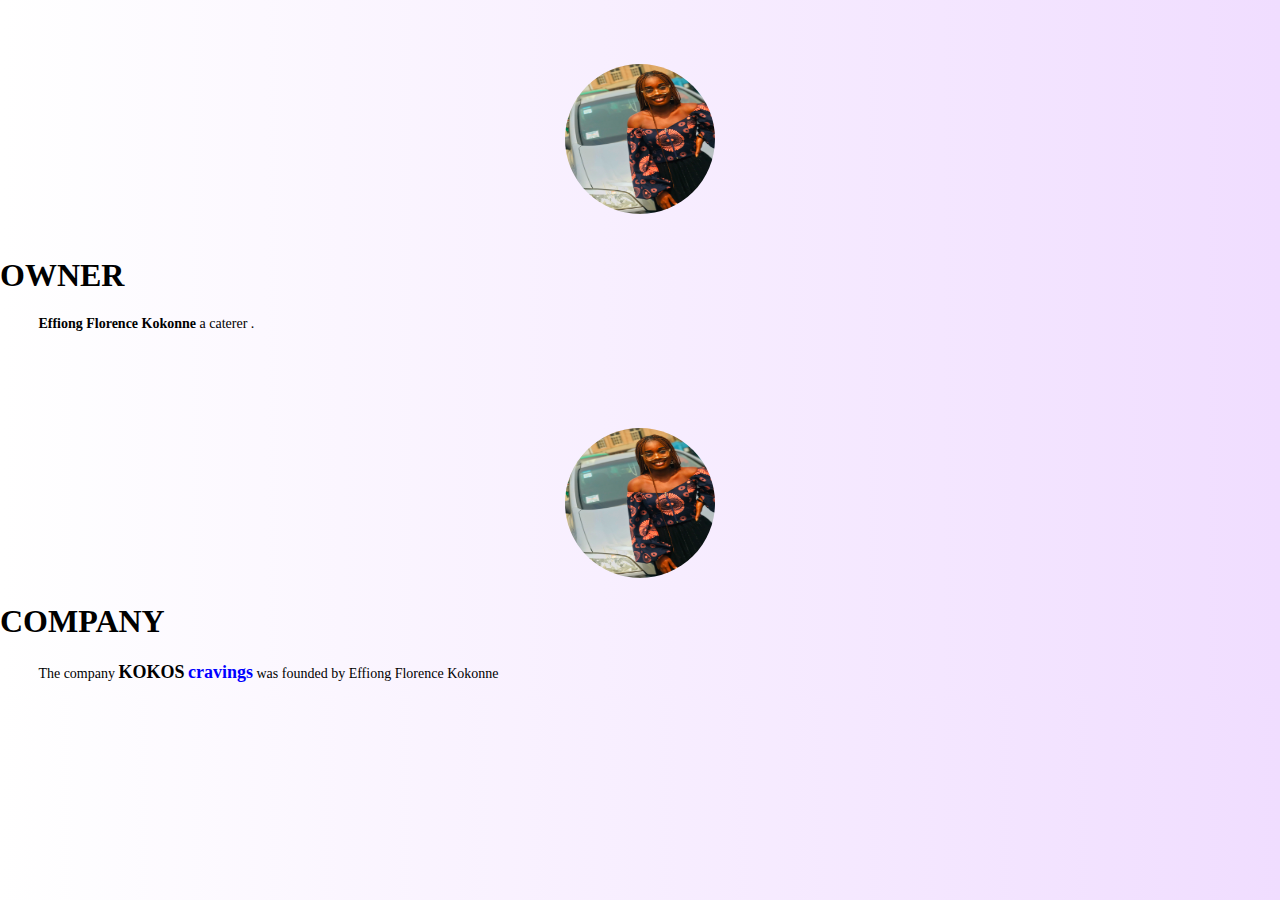
==== about.html @ 722385ee "Add files via upload" ====
<!DOCTYPE html>
<html lang="en">
<head>
    <meta charset="UTF-8">
    <meta http-equiv="X-UA-Compatible" content="IE=edge">
    <meta name="viewport" content="width=device-width, initial-scale=1.0">
    <link rel="stylesheet" href="about.css">
    <title>About</title>
</head>
<body>
    <div class="container">
    <a href="#example"><img src="pic.jpg" class="profile-pic"></a>
   <div class="lightbox" id="example">
</div>
     
      <div class="lightbox-content">
        
      </div>
   </div>
</div>

  <br>
  
  <h1 class="owner">OWNER</h1>
  <p class="own"><strong>Effiong Florence Kokonne</strong> a caterer .</p>
  <br>
  
    <div class="container2">
    <a href="#example"><img src="pic.jpg" class="profile-pic"></a>
   <div class="lightbox" id="example">
</div>
     
      <div class="lightbox-content">
        
      </div>
   </div>
</div>
  <h1 class="company">COMPANY</h1>
  
    <p class="com">The company <strong>
      <span class="koko">KOKOS</span> <span class="crav">cravings</span>
      </strong> was founded by Effiong Florence Kokonne</p>
  
  </body>
  </html>
---- about.css ----
body{
   overflow:scroll;
   background-image:linear-gradient(270deg, #F0DDFF, #ffffff);
width:100%;
height:100%;
 margin:0;
 
 } 
 .com{
   font-size:14px;
      -webkit-animation: bottom 3.5s alternate-reverse ease-in-out 0s 1 forwards;
 }
  .company{
       -webkit-animation: bottom 3s alternate-reverse ease-in-out 0s 1 forwards;
 
  }
  .container{
       -webkit-animation: bottom 1s alternate-reverse ease-in-out 0s 1 forwards;
  text-align: center;
  width:100%;
  height:auto;
  }
  .container2{
       -webkit-animation: bottom 2.5s alternate-reverse ease-in-out 0s 1 forwards;
  text-align: center;
  width:100%;
  height:auto;
  }
  .content{
    text-align:left;
    width:100%
    height:auto;
  }
   .crav{
 color:blue;
 font-size:18px;
 font-family: 'Brush Script MT', cursive;
 }
  img{
    filter:saturate(150%);
  }
   .koko{
     font-size:18px;
   color:black;
   font-family: 'Brush Script MT', cursive;
 }
 p{
   margin-left:3%;
 font-family: 'Times New Roman', serif;
 }
.profile-pic{
margin-top:5%;
  width:150px;
  height:150px;
  border-radius:22500px;
  text-align:center;
}

.own{
     -webkit-animation: bottom 2s alternate-reverse ease-in-out 0s 1 forwards;
  font-size:14px;
}
.owner{
     -webkit-animation: bottom 1.5s alternate-reverse ease-in-out 0s 1 forwards;
}
.lightbox {
         visibility: hidden; 
         display: table; 
         position: fixed;
         top: 0;
         left: 0;
         width: 100%;
         height: 100%;
         background: rgba(0, 0, 0, 1.0); 
      }
      .lightbox:target {
         visibility: visible;
      }
      .lightbox-content {
        z-index: 2;
        position:relative;
         display: table-cell;
         vertical-align: left; 
         text-align: center;
      }
     
      @-webkit-keyframes bottom{
  to{
  -ms-webkit-transform:translate(0px, 1000px);
  -webkit-transform:translate(0px, 1000px);
  transform:translate(0px, 1000px);
}
}
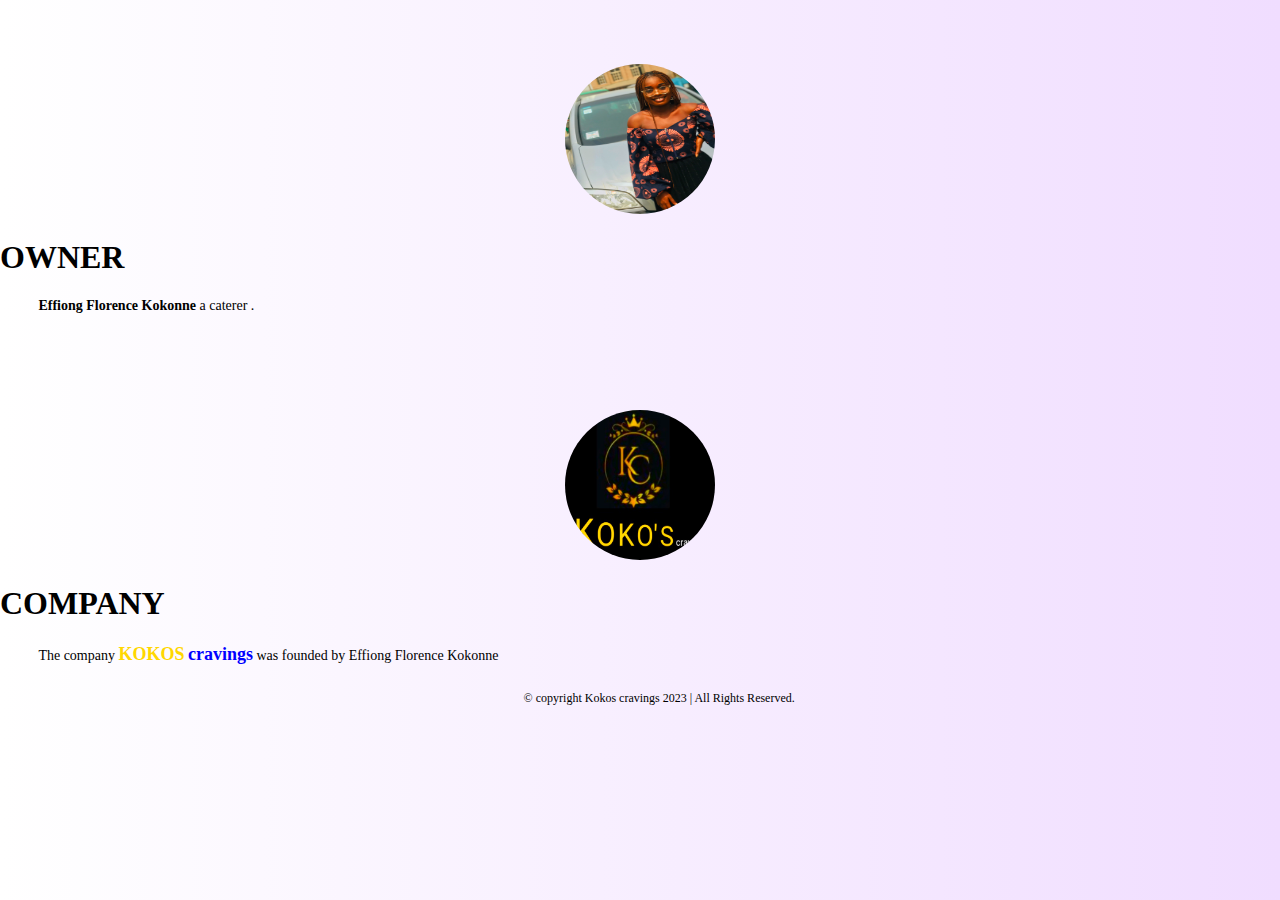
==== commit 1dc21fcd: "Add files via upload" ====
--- a/about.html
+++ b/about.html
@@ -10,30 +10,29 @@
     <title>About</title>
 </head>
 <body>
+
     <div class="container">
-    <a href="#example"><img src="pic.jpg" class="profile-pic"></a>
+    <a href="#example">
+      <img src="pic.jpg" class="profile-pic"></a>
    <div class="lightbox" id="example">
-</div>
-     
+
       <div class="lightbox-content">
-        
+                   <img src="pic.jpg" class="photo">
       </div>
    </div>
 </div>
 
-  <br>
+  
   
   <h1 class="owner">OWNER</h1>
   <p class="own"><strong>Effiong Florence Kokonne</strong> a caterer .</p>
   <br>
   
     <div class="container2">
-    <a href="#example"><img src="pic.jpg" class="profile-pic"></a>
-   <div class="lightbox" id="example">
-</div>
-     
+    <a href="#xample"><img src="com pic.jpg" class="profile-pict"></a>
+   <div class="lightbox" id="xample">
       <div class="lightbox-content">
-        
+         <img src="pic.jpg" class="photo">
       </div>
    </div>
 </div>
@@ -41,7 +40,10 @@
   
     <p class="com">The company <strong>
       <span class="koko">KOKOS</span> <span class="crav">cravings</span>
-      </strong> was founded by Effiong Florence Kokonne</p>
-  
+      </strong> was founded by Effiong Florence Kokonne </p>
+   
+         <footer>
+         <p class="foot">© copyright Kokos cravings 2023 | All Rights Reserved.</p>
+       </footer>
   </body>
   </html>--- a/about.css
+++ b/about.css
@@ -2,52 +2,81 @@
 
        
  body{
-   overflow:scroll;
-   background-image:linear-gradient(270deg, #F0DDFF, #ffffff);
+  
+   overflow:auto;
+   background-image:linear-gradient(270deg, #F0DDFF, #ffffff); 
 width:100%;
 height:100%;
  margin:0;
  
- } 
+ }
  .com{
+position:sticky;
+   z-index: -1;
    font-size:14px;
       -webkit-animation: bottom 3.5s alternate-reverse ease-in-out 0s 1 forwards;
  }
   .company{
+    position:sticky;
+    z-index: -1;
        -webkit-animation: bottom 3s alternate-reverse ease-in-out 0s 1 forwards;
  
   }
   .container{
+ 
+    z-index: -1;
        -webkit-animation: bottom 1s alternate-reverse ease-in-out 0s 1 forwards;
   text-align: center;
   width:100%;
   height:auto;
   }
   .container2{
+  position:sticky;
+    z-index: -2;
        -webkit-animation: bottom 2.5s alternate-reverse ease-in-out 0s 1 forwards;
   text-align: center;
   width:100%;
   height:auto;
   }
   .content{
+
+    z-index: -1;
     text-align:left;
     width:100%
     height:auto;
   }
    .crav{
+  
+     z-index: -1;
  color:blue;
  font-size:18px;
  font-family: 'Brush Script MT', cursive;
+ }
+  .foot{
+    position:sticky;
+    z-index: -1;
+   font-size: 12px;
+ }
+ footer{
+   position:sticky;
+   z-index: -1;
+   width:100%;
+   text-align:center;
+   justify-content: center;
+   align-content: center;
  }
   img{
     filter:saturate(150%);
   }
    .koko{
+     z-index: -1;
      font-size:18px;
-   color:black;
+  color: #FFD700;
    font-family: 'Brush Script MT', cursive;
  }
  p{
+   position:sticky;
+   z-index: -1;
    margin-left:3%;
  font-family: 'Times New Roman', serif;
  }
@@ -58,12 +87,29 @@
   border-radius:22500px;
   text-align:center;
 }
+.profile-pict{
+margin-top:5%;
+  width:150px;
+  height:150px;
+  border-radius:22500px;
+  text-align:center;
+}
+.photo{
+  width:100%;
+  height:auto;
+  border-radius:0px;
+  margin:0;
+}
 
 .own{
+ position:sticky;
+  z-index: -1;
      -webkit-animation: bottom 2s alternate-reverse ease-in-out 0s 1 forwards;
   font-size:14px;
 }
 .owner{
+  position:sticky;
+  z-index: -1;
      -webkit-animation: bottom 1.5s alternate-reverse ease-in-out 0s 1 forwards;
 }
 .lightbox {
@@ -80,8 +126,10 @@
          visibility: visible;
       }
       .lightbox-content {
-        z-index: 2;
         position:relative;
+        overflow:hidden;
+        height:100vh;
+        padding-top:20%;
          display: table-cell;
          vertical-align: left; 
          text-align: center;
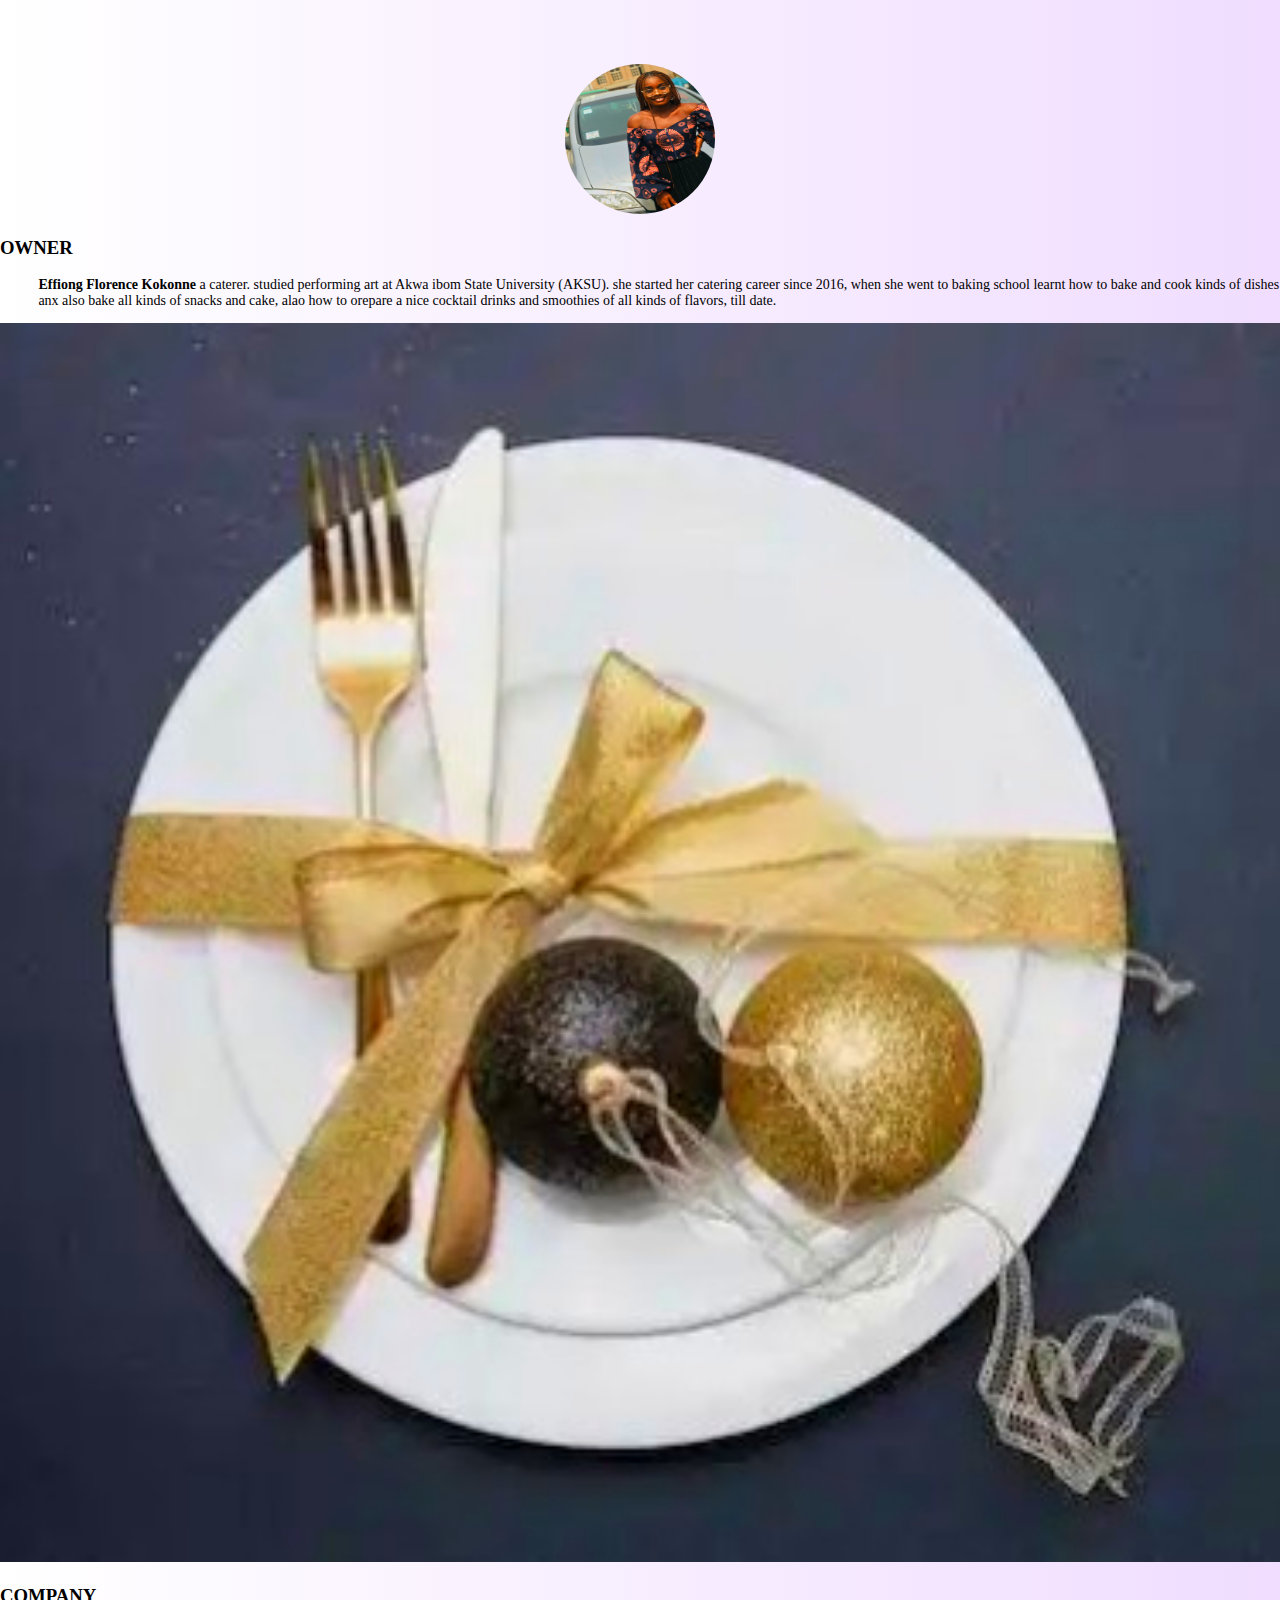
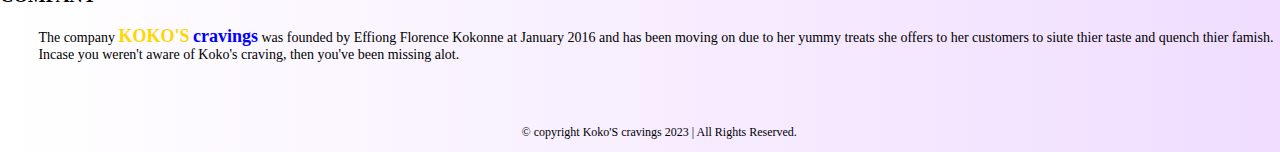
==== commit 919706ee: "Add files via upload" ====
--- a/about.html
+++ b/about.html
@@ -24,26 +24,23 @@
 
   
   
-  <h1 class="owner">OWNER</h1>
-  <p class="own"><strong>Effiong Florence Kokonne</strong> a caterer .</p>
-  <br>
+  <h3 class="owner">OWNER</h3>
+  <p class="own"><strong>Effiong Florence Kokonne</strong> a caterer. studied performing art at Akwa ibom State University (AKSU). she started her catering career since 2016, when she went to baking school learnt how to bake and cook kinds of dishes anx also bake all kinds of snacks and cake, alao how to orepare a nice  cocktail drinks and smoothies of  all kinds of flavors,
+  till date.
+</p>
+
   
-    <div class="container2">
-    <a href="#xample"><img src="com pic.jpg" class="profile-pict"></a>
-   <div class="lightbox" id="xample">
-      <div class="lightbox-content">
-         <img src="pic.jpg" class="photo">
-      </div>
-   </div>
-</div>
-  <h1 class="company">COMPANY</h1>
+    
+    <img src="main.jpg" class="profile-pict">
+  <h3 class="company">COMPANY</h3>
   
     <p class="com">The company <strong>
-      <span class="koko">KOKOS</span> <span class="crav">cravings</span>
-      </strong> was founded by Effiong Florence Kokonne </p>
-   
+      <span class="koko">KOKO'S</span> <span class="crav">cravings</span>
+      </strong> was founded by Effiong Florence Kokonne at January 2016 and has been moving on due to her yummy treats she offers to her customers to siute thier taste and quench thier famish. Incase you weren't aware of Koko's craving, then you've been missing alot.
+      </p>
+   <br><br>
          <footer>
-         <p class="foot">© copyright Kokos cravings 2023 | All Rights Reserved.</p>
+         <p class="foot">© copyright Koko'S cravings 2023 | All Rights Reserved.</p>
        </footer>
   </body>
   </html>--- a/about.css
+++ b/about.css
@@ -2,17 +2,15 @@
 
        
  body{
-  
-   overflow:auto;
+   overflow:scroll;
    background-image:linear-gradient(270deg, #F0DDFF, #ffffff); 
 width:100%;
-height:100%;
+height:100vh;
  margin:0;
  
  }
  .com{
-position:sticky;
-   z-index: -1;
+z-index: -1;
    font-size:14px;
       -webkit-animation: bottom 3.5s alternate-reverse ease-in-out 0s 1 forwards;
  }
@@ -31,9 +29,8 @@
   height:auto;
   }
   .container2{
-  position:sticky;
-    z-index: -2;
-       -webkit-animation: bottom 2.5s alternate-reverse ease-in-out 0s 1 forwards;
+  
+  
   text-align: center;
   width:100%;
   height:auto;
@@ -53,6 +50,7 @@
  font-family: 'Brush Script MT', cursive;
  }
   .foot{
+      -webkit-animation: bottom 4s alternate-reverse ease-in-out 0s 1 forwards;
     position:sticky;
     z-index: -1;
    font-size: 12px;
@@ -88,11 +86,11 @@
   text-align:center;
 }
 .profile-pict{
-margin-top:5%;
-  width:150px;
-  height:150px;
-  border-radius:22500px;
-  text-align:center;
+   -webkit-animation: bottom 2.5s alternate-reverse ease-in-out 0s 1 forwards;
+  min-width:100%;
+  max-height:auto;
+  position:sticky;
+    z-index: -2;
 }
 .photo{
   width:100%;
@@ -126,13 +124,14 @@
          visibility: visible;
       }
       .lightbox-content {
-        position:relative;
+       padding-top:50%;
+       width:100%;
         overflow:hidden;
-        height:100vh;
-        padding-top:20%;
+        height:100%;
+       position: relative;
          display: table-cell;
-         vertical-align: left; 
-         text-align: center;
+         vertical-align: middle; 
+        
       }
      
       @-webkit-keyframes bottom{
